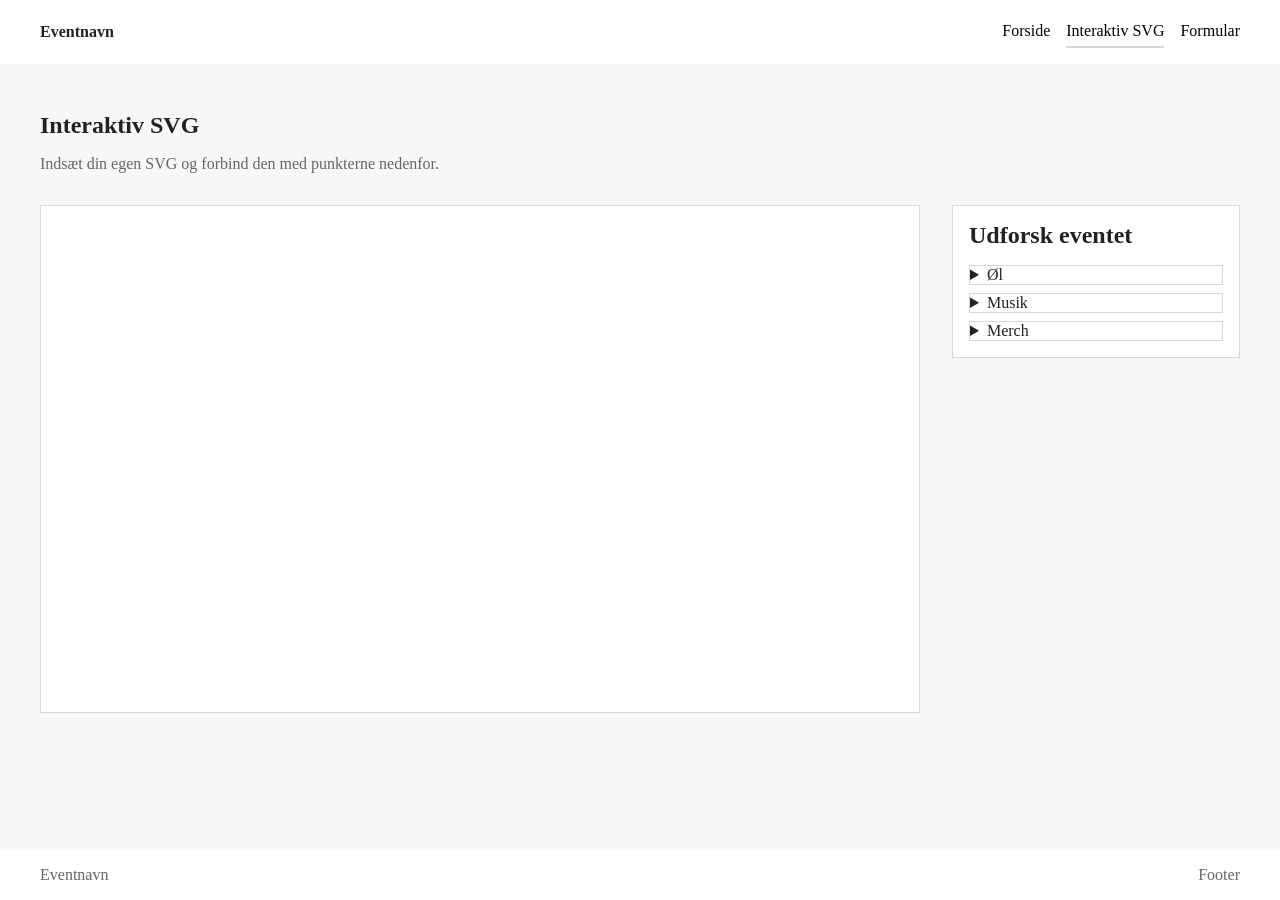
==== svg.html @ 440c8839 "init" ====
<!DOCTYPE html>
<html lang="da">

<head>
  <meta charset="UTF-8">
  <meta name="viewport" content="width=device-width, initial-scale=1.0">
  <title>Interaktiv SVG | Eventnavn</title>
  <link rel="stylesheet" href="./starter.css">
  <link rel="stylesheet" href="./style.css">
</head>

<body>
  <header class="site-header">
    <div class="header-content">
      <a class="site-logo" href="./">Eventnavn</a>
      <nav class="site-nav">
        <button>Menu</button>
        <ul class="menu" id="menu" popover>
          <li><a href="./">Forside</a></li>
          <li><a href="./svg.html" aria-current="page">Interaktiv SVG</a></li>
          <li><a href="./form.html">Formular</a></li>
        </ul>
      </nav>
    </div>
  </header>

  <main>
    <section class="svg-page">
      <header class="svg-intro">
        <h1>Interaktiv SVG</h1>
        <p>Indsæt din egen SVG og forbind den med punkterne nedenfor.</p>
      </header>

      <section class="svg-layout">
        <div class="svg-placeholder">
          <svg class="event-map" viewBox="0 0 1344 768">
            <use class="scene" href="/event-site-skabelon/SVG/band.svg#baggrund"></use>
            <use class="logo" href="/event-site-skabelon/SVG/band.svg#logoer"></use>
            <use class="spot" href="/event-site-skabelon/SVG/band.svg#spot"></use>


          </svg>
        </div>

        <article class="panel">
          <h2>Udforsk eventet</h2>
          <div class="accordion">
            <!-- TODO: Lav om til details/summary -->
            <details class="accordion-item" id="details-first" data-position="first">
              <summary>Øl</summary>
              <div>
                <p>Beskriv første område, aktivitet eller del af dit event.</p>
              </div>
            </details>

            <details class="accordion-item" id="details-second" data-position="second">
              <summary>Musik</summary>
              <div>
                <p>Beskriv andet område, aktivitet eller del af dit event.</p>
              </div>
            </details>
            <details class="accordion-item" id="details-third" data-position="third">
              <summary>Merch</summary>
              <div>
                <p>Beskriv tredje område, aktivitet eller del af dit event.</p>
              </div>
            </details>
          </div>
        </article>
      </section>
    </section>
  </main>

  <footer class="site-footer">
    <div class="footer-content">
      <p>Eventnavn</p>
      <p>Footer</p>
    </div>
  </footer>
  <script src="./script.js"></script>
</body>

</html>
---- style.css ----
/* Variabler */
html {
  --color-page: #f7f7f7;
  --color-surface: #fff;
  --color-text: #222;
  --color-muted: #666;
  --color-border: #d8d8d8;
  --space-05: 0.5rem;
  --space-1: 1rem;
  --space-2: 2rem;
  --space-3: 3rem;

  background: var(--color-page);
  color: var(--color-text);
}

/* Globalt layout */
body {
  margin: 0;
  min-height: 100svh;
  display: grid;
  grid-template-rows: auto 1fr auto;
  grid-template-columns: minmax(1rlh, 1fr) minmax(0, 75rem) minmax(1rlh, 1fr);
}

h1,
h2,
h3,
p {
  margin: 0;
}

main {
  display: grid;
  grid-template-columns: inherit;
  grid-column: 1 / -1;
  align-content: start;
}

main > * {
  grid-column: 2;
  padding-block: var(--space-3);
}

.svg-page {
  display: grid;
  gap: var(--space-2);
}

.svg-intro {
  display: grid;
  gap: var(--space-1);
  max-width: 60ch;
}

.svg-intro p {
  color: var(--color-muted);
}

.svg-layout {
  display: grid;
  gap: var(--space-2);
  align-items: start;
  @media (width > 800px) {
    grid-template-columns: 1fr min(40%, 36ch);
  }
}

.form-page {
  display: grid;
  gap: var(--space-2);
  @media (width > 600px) {
    grid-template-columns: min(40%, 50ch) 1fr;
  }
}

.form-intro {
  display: grid;
  gap: var(--space-1);
  align-content: start;
  max-width: 60ch;
}

.form-intro p {
  color: var(--color-muted);
}

.opsamling-page {
  display: grid;
  gap: var(--space-2);
  align-items: start;

  @media (width > 800px) {
    grid-template-columns: minmax(0, 44ch) minmax(20rem, 1fr);
  }
}

.opsamling-intro {
  display: grid;
  gap: var(--space-1);
  max-width: 60ch;
}

.opsamling-intro p {
  color: var(--color-muted);
}

.error-page {
  display: grid;
  gap: var(--space-1);
  max-width: 60ch;
}

.error-page p {
  color: var(--color-muted);
}

/* Header og footer */
.site-header,
.site-footer {
  grid-column: 1 / -1;

  display: grid;
  grid-template-columns: inherit;
  background: var(--color-surface);
}

.header-content,
.footer-content {
  grid-column: 2;
}

.header-content {
  min-height: 4rem;
  display: flex;
  justify-content: space-between;
  align-items: center;
  gap: var(--space-1);
}

.site-logo {
  color: inherit;
  font-weight: 700;
  text-decoration: none;
}

.footer-content {
  padding-block: var(--space-1);
  display: flex;
  flex-wrap: wrap;
  justify-content: space-between;
  gap: var(--space-1);
  color: var(--color-muted);
}

/* Navigation */
[popover] {
  margin: 0;
  padding: 0;
  border: none;
  background: transparent;
}

.site-nav button {
  padding: 0.4rem 0.7rem;
  border: 1px solid var(--color-border);
  background: var(--color-surface);
  @media (width > 600px) {
    display: none;
  }
}

.menu {
  margin: 0;
  padding: var(--space-1);
  list-style: none;
  background: var(--color-surface);
  border: 1px solid var(--color-border);
  @media (width > 600px) {
    display: flex;
    gap: var(--space-1);
    padding: 0;
    border: none;
    background: none;
    position: static;
  }
}

.menu a {
  display: block;
  padding: 0.4rem 0;
  color: inherit;
  text-decoration: none;
  border-bottom: 2px solid #0000;
}

.menu a[aria-current="page"] {
  border-bottom-color: var(--color-border);
}

/* Flader */
.panel,
.svg-placeholder,
.form-placeholder,
.opsamling-placeholder {
  background: var(--color-surface);
  border: 1px solid var(--color-border);
}

.panel {
  padding: var(--space-1);
  display: grid;
  gap: var(--space-1);
}

.svg-placeholder,
.opsamling-placeholder {
  min-height: -webkit-fill-available;
  min-height: stretch;
}

.form-placeholder {
  min-height: -webkit-fill-available;
  min-height: stretch;
  padding: var(--space-1);
}

/* Details */
.accordion {
  display: grid;
  gap: var(--space-05);
}

.accordion-item {
  border: 1px solid var(--color-border);
  background: var(--color-surface);
}

.accordion-item p {
  padding: 0 var(--space-1) var(--space-1);
  color: var(--color-muted);
}

/* Knap/link */
.button {
  justify-self: start;
  display: inline-block;
  padding: 0.5rem 0.8rem;
  border: 1px solid var(--color-border);
  background: var(--color-surface);
  color: inherit;
  text-decoration: none;
}

.spot {
  transition: 0.5s;
  transform-origin: center bottom;
  translate: var(--x) var(--y);
}

.event-map[data-position="first"] {
  --x: -13%;
  --y: -7%;
  --progress: 31%;

  .marker-1 {
    scale: 2;
  }
}

.event-map[data-position="second"] {
  --x: 34%;
  --y: -2%;
  --progress: 67%;

  .marker-2 {
    scale: 2;
  }
}

.event-map[data-position="third"] {
  --x: 12%;
  --y: -31%;
  --progress: 100%;

  .marker-3 {
    scale: 2;
  }
}
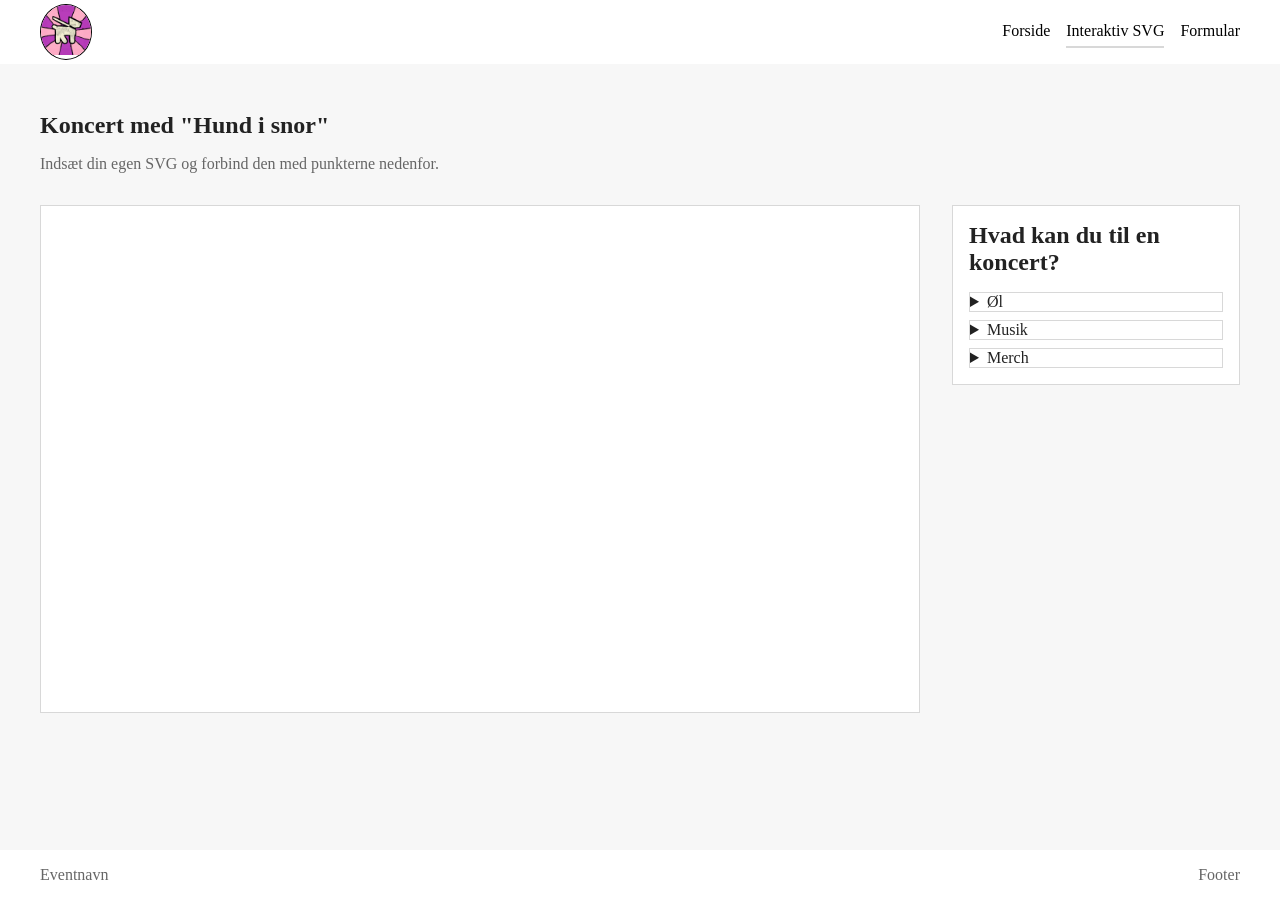
==== commit 4669b4e7: "forsiden næste færdig" ====
--- a/svg.html
+++ b/svg.html
@@ -12,7 +12,9 @@
 <body>
   <header class="site-header">
     <div class="header-content">
-      <a class="site-logo" href="./">Eventnavn</a>
+      <a class="site-logo" href="./">
+        <img src="img/logo_hund_i_snor.jpg" alt="logo for hund i snor">
+      </a>
       <nav class="site-nav">
         <button>Menu</button>
         <ul class="menu" id="menu" popover>
@@ -27,7 +29,7 @@
   <main>
     <section class="svg-page">
       <header class="svg-intro">
-        <h1>Interaktiv SVG</h1>
+        <h1>Koncert med "Hund i snor" </h1>
         <p>Indsæt din egen SVG og forbind den med punkterne nedenfor.</p>
       </header>
 
@@ -43,26 +45,29 @@
         </div>
 
         <article class="panel">
-          <h2>Udforsk eventet</h2>
+          <h2>Hvad kan du til en koncert?</h2>
           <div class="accordion">
             <!-- TODO: Lav om til details/summary -->
-            <details class="accordion-item" id="details-first" data-position="first">
+            <details class="accordion-item" id="details-first" data-position="first" name="fest">
               <summary>Øl</summary>
               <div>
-                <p>Beskriv første område, aktivitet eller del af dit event.</p>
+                <p>Til koncerter med Hund i snor, vil det kun være muligt at købe alkoholfri øl. </p>
               </div>
             </details>
 
-            <details class="accordion-item" id="details-second" data-position="second">
+            <details class="accordion-item" id="details-second" data-position="second" name="fest">
               <summary>Musik</summary>
               <div>
-                <p>Beskriv andet område, aktivitet eller del af dit event.</p>
+                <p>Vi anbefaler brug af ørepropper. Ikke fordi bandet spiller særligt højt, men det lyder bare .....</p>
               </div>
             </details>
-            <details class="accordion-item" id="details-third" data-position="third">
+            <details class="accordion-item" id="details-third" data-position="third" name="fest">
               <summary>Merch</summary>
               <div>
-                <p>Beskriv tredje område, aktivitet eller del af dit event.</p>
+                <p>Bassisten har engang solgt et oliemaleri til sin mor, som han selv havde malet. Lige siden da har han
+                  insisteret på at
+                  designe alt merch selv. Du kan selvfølgelig købe det, hvis du vil, men måske du hellere sku købe nogle
+                  øl.... </p>
               </div>
             </details>
           </div>
--- a/style.css
+++ b/style.css
@@ -1,3 +1,8 @@
+* {
+  margin: 0;
+  padding: 0;
+}
+
 /* Variabler */
 html {
   --color-page: #f7f7f7;
@@ -256,22 +261,25 @@
   transition: 0.5s;
   transform-origin: center bottom;
   translate: var(--x) var(--y);
+  opacity: var(--z);
 }
 
 .event-map[data-position="first"] {
   --x: -13%;
   --y: -7%;
-  --progress: 31%;
+  --z: 1;
+  /* --progress: 31%; */
 
   .marker-1 {
-    scale: 2;
+    scale: 1;
   }
 }
 
 .event-map[data-position="second"] {
   --x: 34%;
   --y: -2%;
-  --progress: 67%;
+  --z: 1;
+  /* --progress: 67%; */
 
   .marker-2 {
     scale: 2;
@@ -279,11 +287,98 @@
 }
 
 .event-map[data-position="third"] {
-  --x: 12%;
-  --y: -31%;
-  --progress: 100%;
+  --x: 80%;
+  --y: -5%;
+  --z: 1;
+  /* --progress: 100%; */
 
   .marker-3 {
     scale: 2;
   }
 }
+
+.event-map {
+  --z: 0;
+}
+
+.hero {
+  display: grid;
+  grid-template-columns: 1fr;
+  grid-template-rows: minmax(0, 1fr);
+  aspect-ratio: 16/9;
+  overflow: hidden;
+  /* border: 4px solid red; */
+  width: 100%;
+  padding: 0;
+
+  img,
+  .hero_txt,
+  .gradient {
+    grid-row: 1 /-1;
+    grid-column: 1/-1;
+  }
+  .hero_txt {
+    font-size: 1.5rem;
+    color: #d8d8d8;
+    place-self: start;
+    align-self: end;
+    z-index: 2;
+    position: relative;
+    padding: 2rem;
+  }
+  img {
+    width: 100%;
+    height: 100%;
+    object-fit: cover;
+  }
+  .gradient {
+    width: 100%;
+    height: 50%;
+    z-index: 1;
+    place-self: start;
+    align-self: end;
+    position: relative;
+    background: #262626;
+    background: linear-gradient(
+      0deg,
+      rgba(38, 38, 38, 1) 0%,
+      rgba(255, 255, 255, 0) 100%
+    );
+  }
+}
+
+.columns3 {
+  display: grid;
+  @media (width> 600px) {
+    grid-template-columns: repeat(3, 1fr);
+  }
+  gap: 2rem;
+  .col {
+    border: 1px solid black;
+    padding: 1rem;
+  }
+}
+
+.columns2 {
+  display: grid;
+  @media (width> 600px) {
+    grid-template-columns: repeat(2, 1fr);
+  }
+  gap: 2rem;
+  .col {
+    border: 1px solid black;
+    padding: 1rem;
+  }
+}
+
+.site-logo {
+  width: 50px;
+  height: auto;
+  border: 1px solid black;
+  border-radius: 50%;
+  overflow: hidden;
+  img {
+    object-fit: cover;
+    width: 100%;
+  }
+}
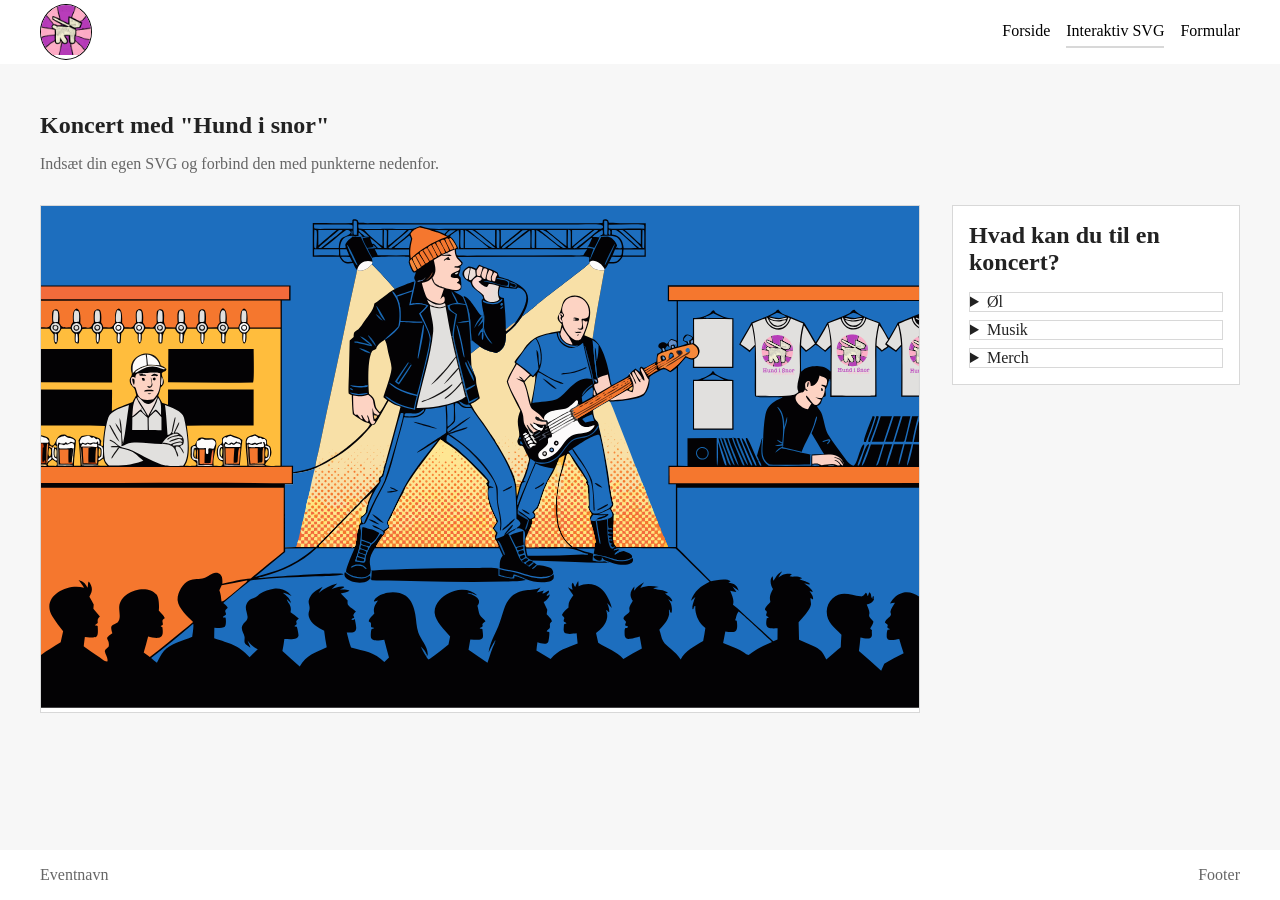
==== commit d214cc8f: "nu med svg" ====
--- a/svg.html
+++ b/svg.html
@@ -36,9 +36,9 @@
       <section class="svg-layout">
         <div class="svg-placeholder">
           <svg class="event-map" viewBox="0 0 1344 768">
-            <use class="scene" href="/event-site-skabelon/SVG/band.svg#baggrund"></use>
-            <use class="logo" href="/event-site-skabelon/SVG/band.svg#logoer"></use>
-            <use class="spot" href="/event-site-skabelon/SVG/band.svg#spot"></use>
+            <use class="scene" href="./SVG/band.svg#baggrund"></use>
+            <use class="logo" href="./SVG/band.svg#logoer"></use>
+            <use class="spot" href="./SVG/band.svg#spot"></use>
 
 
           </svg>
